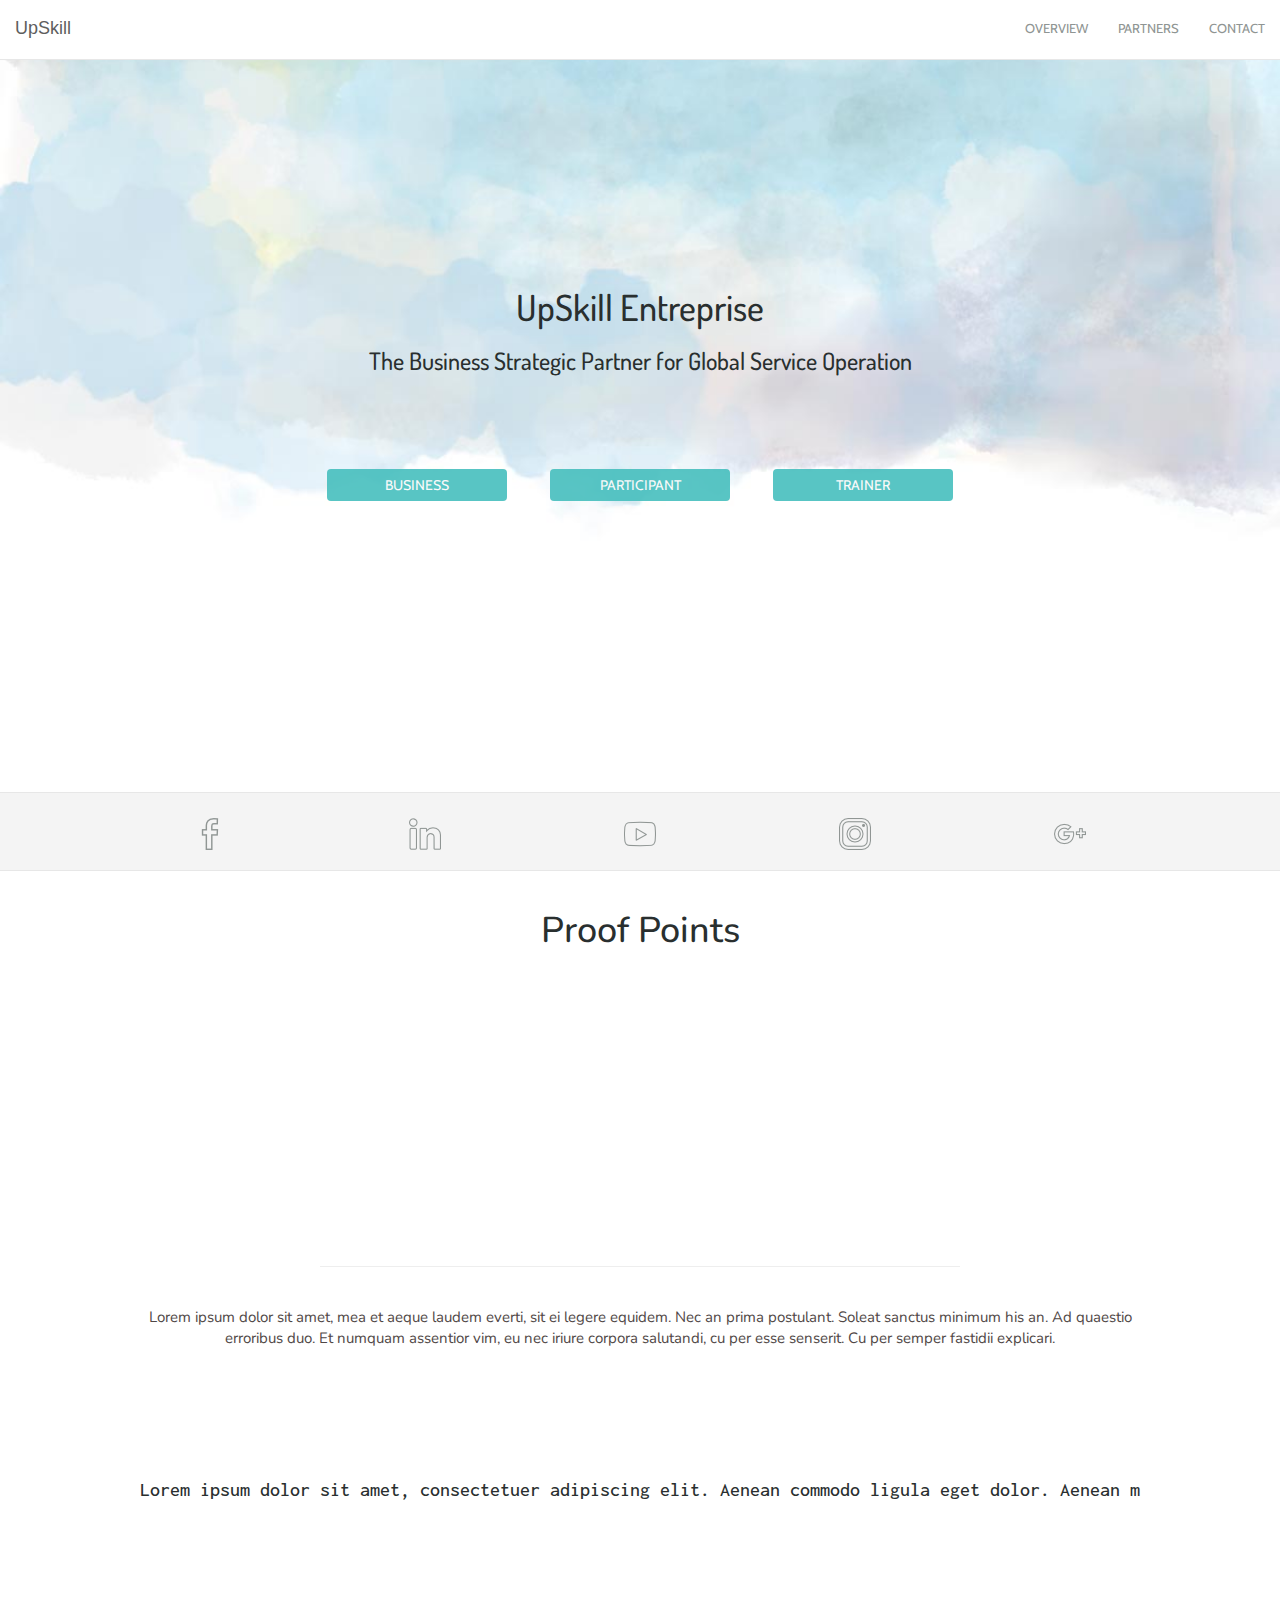
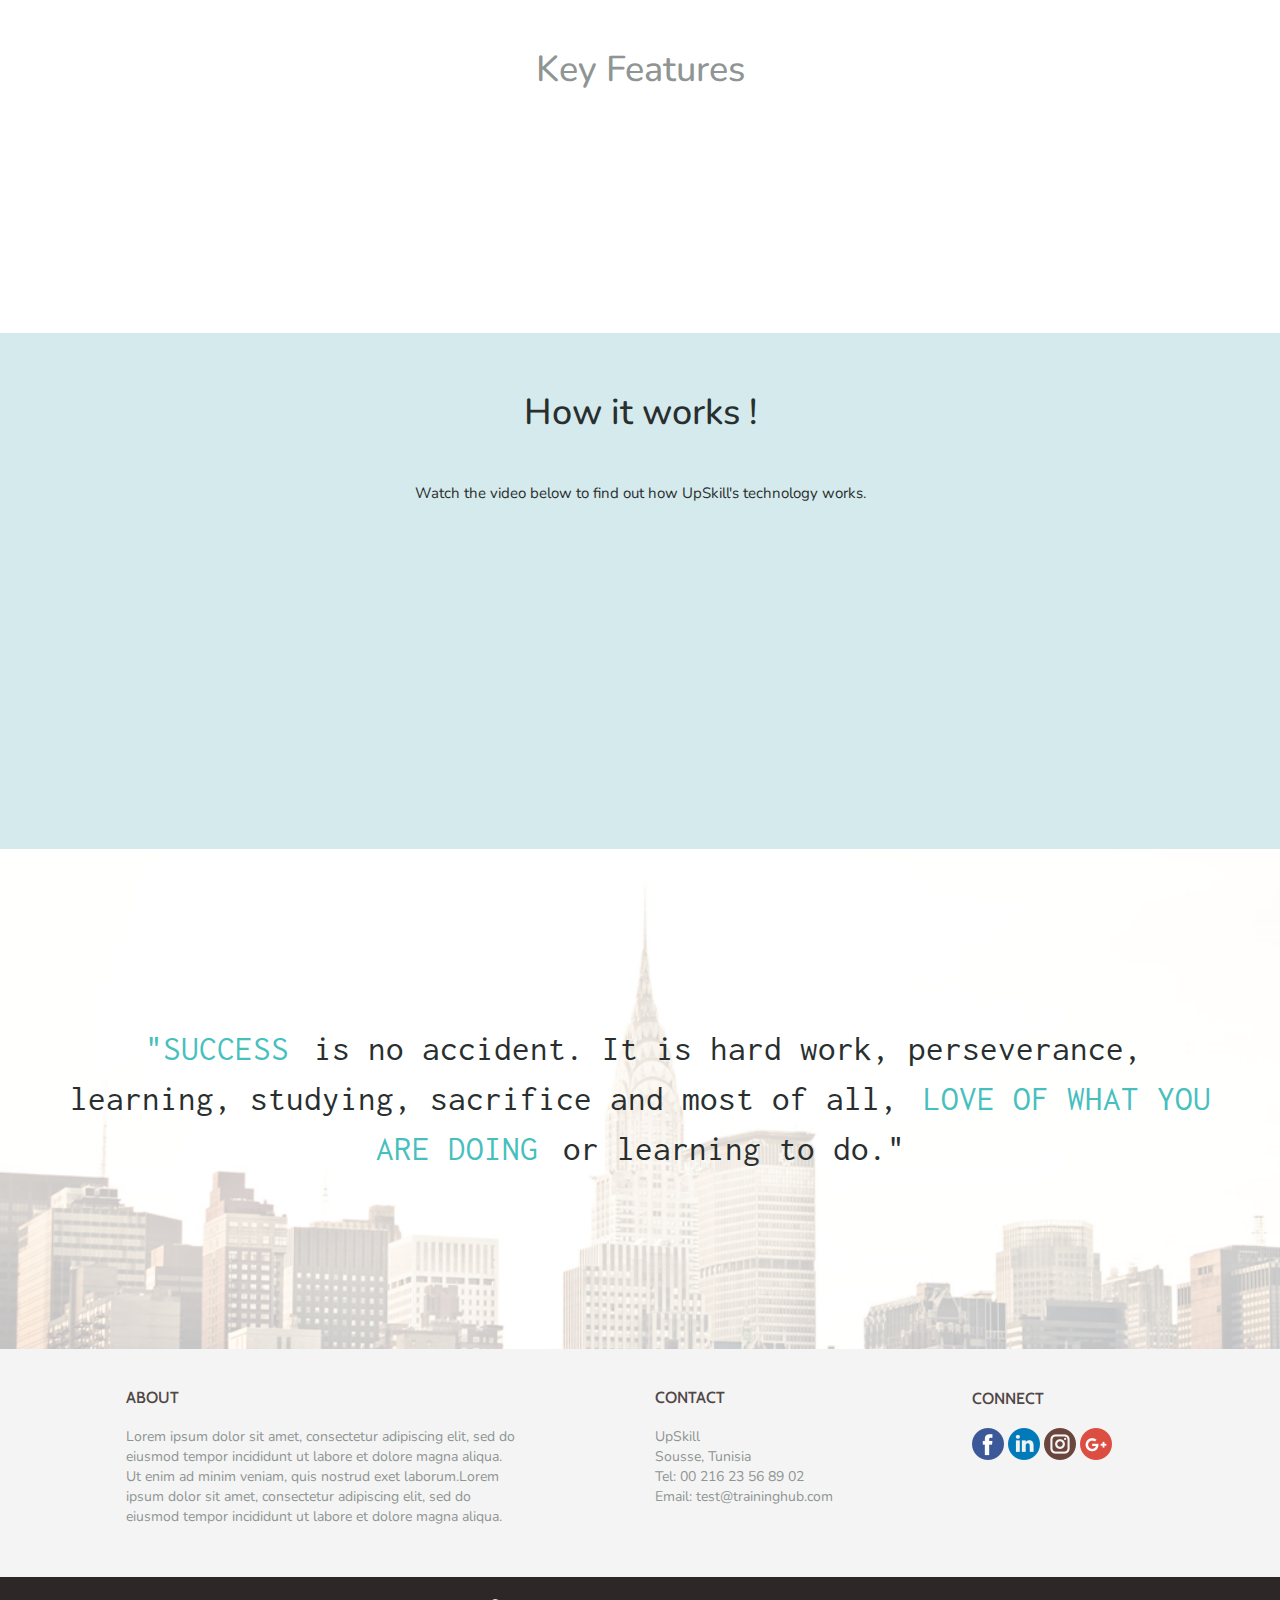
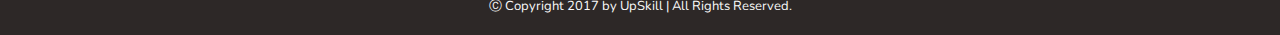
==== index.html @ 7442102f "first commit" ====
<!doctype html>
<html>
<head>
	<title>UpSkill</title>
    <meta charset="utf-8">
    <meta name="viewport" content="width=device-width, initial-scale=1.0">
	<link rel="stylesheet" type="text/css" href="css/style.css">
    <link rel="stylesheet" type="text/css" href="css/bootstrap.min.css">
    <link href="https://fonts.googleapis.com/css?family=Cabin|Inconsolata|Dosis|Nunito" rel="stylesheet">

    <link href='http://fonts.googleapis.com/css?family=Lato:300,400,700' rel='stylesheet' type='text/css'>
	<link rel="stylesheet" href="css/themify-icons.css">
	<link rel="stylesheet" href="css/bootstrap.css">
	<link rel="stylesheet" href="css/animate.css">
	<link rel="stylesheet" href="css/style.css">
	<script src="js/modernizr-2.6.2.min.js"></script>
</head>
<body>
    <div class="navbar navbar-default navbar-fixed-top" id="my-navbar">
        <div class="container-fluid">
            <a href="index.html" class="navbar-brand" id="brand">UpSkill</a>
            <button type="button" class="navbar-toggle" data-toggle="collapse" data-target="#mainNavBar">
                <span class="icon-bar"></span>
                <span class="icon-bar"></span>
                <span class="icon-bar"></span>
            </button>
            <div class="collapse navbar-collapse" id="mainNavBar">
                <ul class="nav navbar-nav navbar-right">
                    <li><a href="overview.html">Overview</a></li>
                    <li><a href="#">Partners</a></li>
                    <li><a href="contact.html">Contact</a></li>
                </ul>
            </div>
        </div>
    </div>

    <section class="intro" id="background-container">
        <div class="inner" >
            <div class="content_background" id="font_back">
                <h1>UpSkill Entreprise</h1>
                <h3>The Business Strategic Partner for Global Service Operation</h3>
                    <div class="content_back">
                        <button class="btn"  onclick="location.href='#'"><span>Business</span></button>
                        <button class="btn"  onclick="location.href='#'"><span>Participant</span></button>
                        <button class="btn"  onclick="location.href='#'"><span>Trainer</span></button>
                    </div>
            </div>
        </div>
    </section>

    <div id="content">
	    <section id="content_1" class="content">
            <a href="#"><img id="icon" src="img/facebook.png"></a>
            <a href="#"><img id="icon" src="img/linkedin.png"></a>
            <a href="#"><img id="icon" src="img/youtube.png"></a>
            <a href="#"><img id="icon" src="img/instagram.png"></a>
            <a href="#"><img id="icon" src="img/google-plus.png"></a>
        </section>
        
        <section id="content_2" class="content" >
            <h1>Proof Points</h1>
            <div class="row" id="fh5co-features">
			    <div class="col-md-4 text-center fh5co-feature feature-box">
				    <img src="img/loading.png" width="50px;">
				    <h4>Get The Talent You Need in 3 Days, Not 30!</h4>
                    <br>
				    <p>Direct Access To Courses From Tunisian's Largest Training Marketplace.</p>
                </div>
			    <div class="col-md-4 text-center fh5co-feature feature-box"> 
				    <img src="img/money-bag.png" width="50px;">
				    <h4>Save 30–60% Compared To Using Traditional Training Agencies</h4>
				    <p>Operational Efficiency Via a Collaboration, Invoicing, And Management Platform.</p>
			    </div>
			    <div class="col-md-4 text-center fh5co-feature feature-box"> 
				    <img src="img/list.png" width="50px;">
				    <h4>End-To-End Value Delivery</h4>
                    <br>
				    <p>Recruiting, Classification Compliance, Deployment, Onboarding, And More.</p>
			    </div>
		    </div>
            <hr id="before_intro">
            <div id="introduction">
                <p> Lorem ipsum dolor sit amet, mea et aeque laudem everti, sit ei legere equidem. Nec an prima postulant. Soleat sanctus minimum his an. Ad quaestio erroribus duo. Et numquam assentior vim, eu nec iriure corpora salutandi, cu per esse senserit. Cu per semper fastidii explicari. </p>
            </div>
        </section>

        <section id="wall_1" class="image">    
            <div id="row_wall_1">
                <h5> Lorem ipsum dolor sit amet, consectetuer adipiscing elit. Aenean commodo ligula eget dolor. Aenean m</h5>
            </div>
        </section>
    
        <section id="content_3" class="content">
            <h1>Key Features</h1>
		    <div class="row" id="fh5co-works">
			    <div class="col-md-3 text-center work-box">
				    <img src="img/video-lecture.png">
				    <h4>Immersive Online Sections</h4>
				    <p>Get live instructor led, immersive online sessions from the convenience of your home or office</p>
                </div>
                <div class="col-md-3 text-center fh5co-section-heading work-box"> 
				    <img src="img/teacher.png">
				    <h4>Industry Experts & Mentors</h4>
				    <p>Faculty with deep industry experience and extensive functional expertise</p>
                </div>
			    <div class="col-md-3 text-center work-box"> 
				    <img src="img/certificate.png">
				    <h4>Top Tier Certifications</h4>
				    <p>Verified certification from globally recognized institutes</p>
			    </div>
                <div class="col-md-3 text-center work-box"> 
				    <img src="img/give-money.png">
				    <h4>Easy Payment plans</h4>
				    <p>Option to pay in installments. Loan facility available for select courses</p>
			    </div>
            </div>
		</section>
    </div>

    <section id="content_4" class="content" >
        <h1>How it works !</h1><br>
        <p>Watch the video below to find out how UpSkill's technology works.</p><br>
        <div id="iframe">
            <iframe width="40%" height="250" src="https://www.youtube.com/embed/sByzHoiYFX0" frameborder="0" allowfullscreen></iframe>
        </div>
    </section>

    <section id="content_5" class="quote">
        <p><mark class="color">"Success</mark> is no accident. It is hard work, perseverance, learning, studying, sacrifice and most of all, <mark class="color">love of what you are doing</mark> or learning to do."</p>
    </section>

    <footer id="content_7" class="content">
        <div class="cont_footer">
            <div class="row">
                <div class="col-sm-1"></div>
                <div class="col-sm-4" id="col_about">
                    <h4>About</h4>
                    <p>Lorem ipsum dolor sit amet, consectetur adipiscing elit, sed do eiusmod tempor incididunt ut labore et dolore magna aliqua. Ut enim ad minim veniam, quis nostrud exet laborum.Lorem ipsum dolor sit amet, consectetur adipiscing elit, sed do eiusmod tempor incididunt ut labore et dolore magna aliqua. </p>
                </div>
                <div class="col-sm-1"></div>
                <div class="col-sm-3" id="col_contact">
                    <h4>Contact</h4>
                    <p>UpSkill</p>
                    <p>Sousse, Tunisia</p>
                    <p>Tel: 00 216 23 56 89 02</p>
                    <p>Email: test@traininghub.com</p>
                </div>
                <div class="col-sm-1"></div>
                <div class="col-sm-3" id="col_follow">
                    <h4>Connect</h4>
                        <a href="#"><img src="img/facebook-cont.png"></a>
                        <a href="#"><img src="img/linkedin-cont.png"></a>
                        <a href="#"><img src="img/instagram-cont.png"></a> 
                        <a href="#"><img src="img/google-plus-cont.png"></a>   
                </div>
            </div>
        </div>
    </footer>

    <section id="content_8" class="content">
        <p>&#9400; Copyright 2017 by UpSkill | All Rights Reserved.</p>
    </section>

<script type="text/javascript" src="js/script.js"></script>
<script type="text/javascript" src="js/jquery-3.2.1.min.js"></script>
<script type="text/javascript" src="js/bootstrap.min.js"></script>

<script src="js/jquery-1.10.2.min.js"></script>
<script src="js/owl.carousel.min.js"></script>
<script src="js/jquery.magnific-popup.min.js"></script>
<script src="js/superfish.js"></script>
<script src="js/easyResponsiveTabs.js"></script>
<script src="js/jquery.waypoints.min.js"></script>
<script src="js/main.js"></script>

</body>
</html>
---- css/style.css ----
html, body {
	height: 100%;
	width: 100%;
}
*{
	padding: 0px;
	margin: 0px;
}
section {
	position: relative;
	width: 100%;
}
#brand {
	line-height: 27px;
}
#my-navbar {
	background-color: #FFFFFF;
	border-radius: 0;
}
#my-navbar .navbar-toggle {
	border: solid 1px #E7E7E7;
}
#mainNavBar ul li a {
	font-family: 'Cabin', sans-serif;
	text-transform: uppercase;
	font-size: 13px;
	line-height: 27px;
	color: #8F9593;
}
#mainNavBar ul li:hover {
	background: #FFFFFF;
}
#mainNavBar ul li:hover a {
	color: #7BDFF2;
}
#content {
	width: 100%;
	background-color:#fff;
	position: relative;
	z-index: 1;
}
#wall_1 {
    background: url(../img/blue.jpg);
    background-attachment: fixed;
    width: 100%;
}
#wall_2 {
    background: url(../img/skulls.png) repeat;
    background-attachment: fixed;
}
#content_1 {
	position: relative;
	text-align: center;
	background-color: #F4F4F4;
	border-top: solid 1px #E7E7E7;
	border-bottom: solid 1px #E7E7E7;
	padding-bottom: 10px;
}
#icon {
	padding-top: 25px;
	padding-bottom: 10px;
	padding-left: 7%;
	padding-right: 7%;
}
#content_4 {
	position: relative;
	background-color: #D5EAEC;
	padding: 20px;
	width: 100%;
	margin: auto;
	top: 0;
	padding-bottom: 40px;
}
#content_4 h1 {
	text-align: center;
	color: #292F2F;
	font-family: 'Nunito', sans-serif;
	padding-top: 20px;
	padding-bottom: 20px;
}
#content_4 p {
	width: 100%;
	max-width: none;
	text-align: center;
	font-size: 15px;
	padding-left: 15%;
	padding-right: 15%;
	color: #292F2F;
	font-family: 'Nunito', sans-serif;
}
#iframe {
	position: relative;
	text-align: center;
	padding-bottom: 20px;
}
#content_5 {
	position: relative;
	background: url(../img/bg2.png) no-repeat 50% 50%;
	padding: 20px;
	padding-left: 5%;
	padding-right: 5%;
	height: 500px;
	width: 100%;
	margin: auto;
	display: table;
	top: 0;
	background-size: cover;
}
#content_5 p {
	display: table-cell;
	vertical-align: middle;
	width: 100%;
	max-width: none;
	text-align: center;
	font-size: 35px;
	color: #292F2F;
	font-family: 'Inconsolata', monospace;
}
#content_2 {
	position: relative;
}
#content_3 {
	position: relative;
	width: 100%;
	padding: 20px;
}
#content_2_1 {
	text-align: center;
	width: 100%;
	padding: 20px;
	padding-left: 40px;
}
#content_2 p {
	font-family: 'Nunito', sans-serif;
	color: #504746;
	font-size: 15px;
}
#content_2 h4 {
	padding-top: 10px;
	font-size: 22px;
	font-family: 'Nunito', sans-serif;
	color: #292F2F;
}
#content_2 h1 {
	padding-top: 20px;
	padding-bottom: 20px;
	text-align: center;
	font-family: 'Nunito', sans-serif;
	color: #292F2F;
}
#introduction {
	width: 100%;
	padding-left: 20px;
	padding-right: 20px;
	text-align: center;
	color: #8F9593;
}
#introduction p {
	width: 100%;
	text-align: center;
	padding-right: 10%;
	padding-left: 10%;
	padding-top: 20px;
	padding-bottom: 30px;
	font-family: 'Nunito', sans-serif;
	color: #504746;
	font-size: 15px;
}
#before_intro {
	position:relative;
   	width:50%;
   	left: 25%;
}
#content_3 h1 {
	text-align: center;
	font-family: 'Nunito', sans-serif;
	color: #8F9593;
	padding-top: 20px;
	padding-bottom: 20px;
}
#content_3 h4 {
	text-align: center;
	font-family: 'Nunito', sans-serif;
	color: #8F9593;
	padding-top: 20px;
}

#content_3 p {
	color: #8F9593;
	text-align: center;
}
#content_7 {
	position: relative;
	background-color: #F4F4F4;
	padding: 20px;
	padding-bottom: 50px;
}
#content_7 h4 {
    color: #504746;
    font-family: 'Cabin', sans-serif;
    padding-top: 10px;
    padding-bottom: 10px;
    text-transform: uppercase;
    font-size: 16px;
}
#content_7 p {
    color: #8F9593;
    font-family: 'Nunito', sans-serif;
	margin: 0;
	padding: 0;
}
#content_8 {
	position: relative;
	background-color: #2D2827;
	padding-top: 20px;
	padding-bottom: 10px;
	text-align: center;
}
#content_8 p {
    color: #FAFAFA;
    font-family: 'Nunito', sans-serif;
    font-size: 13px;
}
#row_wall_1 {
    position: relative;
    top: 50%;
    left: 50%;
    transform: translateX(-50%) translateY(-50%);
    text-align: center;
}
#row_wall_1 h5{
	font-size: 20px;
	color: #292F2F;
	font-family: 'Inconsolata', monospace;
}
/*
#row_wall_2 {
    position: relative;
    top: 50%;
    left: 50%;
    transform: translateX(-50%) translateY(-50%);
    text-align: center;	
    padding: 20px;
}
#row_wall_2 h5 {
	font-size: 20px;
	color: #292F2F;
	font-family: 'Inconsolata', monospace;
}
*/
.navbar-default {
	height: 60px;
}
.image {
    height: 200px;
    width: 100%;
    z-index: 1;
}
.content {
    width:100%;
    background: white;
    z-index: 2;
}
.intro {
	height: 88%;
	width: 100%;
	margin: auto;
	background: url(../img/bg3.jpg) no-repeat 50% 50%;
	display: table;
	top: 0;
	background-size: cover;
}
.intro .inner {
	display: table-cell;
	vertical-align: middle;
	width: 100%;
	max-width: none;
}
.content_background {
	max-width: 700px;
	margin: 0 auto;
	text-align: center;
}
#font_back {
	font-family: 'Dosis', sans-serif;
	color: #292F2F;
	padding-left: 5px;
	padding-right: 5px;
}
.content_back {
	max-width: 690px;
	margin: 0 auto;
	text-align: center;
	padding: 6px 3px 3px 3px;
	margin-top: 10%;
}
.content_back p {
	padding: 20px;
	text-align: center;
	color: white;
	font-family: 'Nunito', sans-serif;
}
.btn {
	display: inline-block;
  	border-radius: 4px;
  	background-color: #47BFBE;
  	border: none;
  	color: #FAFAFA;
	opacity: 0.9;
  	text-align: center;
  	font-size: 14px;
  	width: 180px;
  	transition: all 0.5s;
  	cursor: pointer;
  	margin: 20px;
  	text-transform: uppercase;
  	font-family: 'Cabin', sans-serif;
}
.btn span {
  	cursor: pointer;
  	display: inline-block;
  	position: relative;
  	transition: 0.5s;
}
.btn span:after {
  	content: '\00bb';
  	position: absolute;
  	opacity: 0;
  	top: 0;
  	right: -20px;
  	transition: 0.5s;
  	color: #FAFAFA;
}
.btn:hover span {
  	padding-right: 25px;
  	color: #FAFAFA;
}
.btn:hover span:after {
  	opacity: 1;
  	right: 0;
}
mark.color {
    color:#47BFBE;
    background: none;
    text-transform: uppercase;
}

/*slider*/
#content_6 {
	width: 100%;
}
.slider{
	overflow: hidden;
	height: 250px;
}
.slider figure div{
	width: 20%;
	float: left;
}
.slider figure img{
	width: 100%;
	height: 100%;
	float: left;
}
.slider figure{
	position: relative;
	width: 500%;
	margin: 0;
	left: 0;
	animation: 30s slidy infinite;
}
@keyframes slidy{
	0%{
		left: 0%
	}
	10%{
		left: 0%;
	}
	12%{
		left: -100%;
	}
	22%{
		left: -100%;
	}
	24%{
		left: -200%;
	}
	34%{
		left: -200%;
	}
	36%{
		left: -300%;
	}
	46%{
		left: -300%;
	}
	48%{
		left: -400%;
	}
	58%{
		left: -400%;
	}
	60%{
		left: -300%;
	}
	70%{
		left: -300%;
	}
	72%{
		left: -200%;
	}
	82%{
		left: -200%;
	}
	84%{
		left: -100%;
	}
	94%{
		left: -100%;
	}
	96%{
		left: 0%;
	}
	100%{
		left: 0%;
	}
}
/*end slider*/

/**********Overview*********/

#mainNavBar a span {
    color: #7BDFF2;
}
.content_overview {
    width:100%;
    height: 100%;
    background: white;
}
#content_overview_1 {
    width:100%;
    height: 100%;
    background: white;
}
#content_overview_1 h1 {
	text-align: center;
	padding-top: 120px;
	padding-bottom: 90px;
	color: #47BFBE;
	font-family: 'Nunito', sans-serif;
}
#content_overview_2 {
    width:100%;
	height: 100%;
}
#content_overview_2 p {
	width: 100%;
	text-align: center;
	padding-right: 10%;
	padding-left: 10%;
	padding-top: 40px;
	padding-bottom: 30px;
	font-family: 'Nunito', sans-serif;
	color: #292F2F;
	font-size: 15px;
}
#content_overview_2 h4 {
	color: #292F2F;
	font-family: 'Nunito', sans-serif;
	padding-top: 50px;
	text-align: center;
}
#content_ov_2_1 {
	text-align: center;
	width: 100%;
	padding: 20px;
	padding-left: 50px;
	padding-bottom: 50px;
}
#cont_ov p {
	width: 100%;
	text-align: center;
	padding-right: 10%;
	padding-left: 10%;
	padding-top: 10px;
	padding-bottom: 20px;
	font-family: 'Nunito', sans-serif;
	color: #3D3D3D;
	font-size: 15px;
}
#cont_ov {
	border: 1px solid #8F9593;
	margin-left: 20px;
	margin-right: 20px;
	margin-top: 20px;
	margin-bottom: 33px;
	border-radius: 5px;
}
#icon_ov_2 {
	background: #FFFFFF;
	z-index: 1000;
	position: absolute;
	top: -30px;
	padding-left: 10px;
	padding-right: 10px;
	left: 40%;
}
#start {
	width: 100%;
	height: 250px;
	background-color: #D5EAEC;
}
#start h1 {
	text-transform: uppercase;
	font-family: 'Inconsolata', monospace;
	text-align: center;
	padding-top: 50px;
	padding-bottom: 20px;
	color: #8F9593;
}
#btn_start {
	text-align: center;
	border: 2px solid #47BFBE;
	border-radius: 4px;
	width: 220px;
	height: 45px;
	background: none;
	color: #47BFBE;
	font-weight: bold;
	font-family: 'Inconsolata', monospace;
	font-size: 20px;
}
#btn_start:hover {
	text-align: center;
	border: 2px solid #c0392b;
	border-radius: 4px;
	width: 220px;
	height: 45px;
	background: none;
	color: #c0392b;
	font-weight: bold;
	font-family: 'Inconsolata', monospace;
	font-size: 20px;
}
.wrapper {
	text-align: center;
}
#yellow {
	width: 100%;
	height: 300px;
}
#over_cont {
	position: relative;
	background: url(../img/bg3.jpg) no-repeat 50% 50%;
	padding: 20px;
	padding-left: 5%;
	padding-right: 5%;
	height: 300px;
	width: 100%;
	margin: auto;
	display: table;
	top: 0;
	background-size: cover;
}
#over_cont p {
	display: table-cell;
	vertical-align: middle;
	width: 100%;
	max-width: none;
	text-align: center;
	font-size: 20px;
	color: #8F9593;
	font-family: 'Inconsolata', monospace;
}
#blank {
	width: 100%;
	height: 100%;
	padding: 20px;
	text-align: center;
}
/*********End Overview*********/

/*********Contact*********/

.content_contact {
	position: relative;
    width:100%;
    height: 100%;
}
#content_contact_1 {
	position: relative;
    width: 100%;
	height: 100%;
	background: #E6F3F4;
	padding-left: 5%;
}
#content_contact_1 h1 {
    font-family: 'Nunito', sans-serif;
	text-align: center;
	padding-top: 80px;
	text-transform: uppercase;
	color: #292F2F;
	padding-bottom: 10px;
}
#content_contact_1 h3 {
	text-align: center;
	font-family: 'Nunito', sans-serif;
	color: #292F2F;
}
#content_contact_1 p {
	text-align: center;
	font-family: 'Nunito', sans-serif;
	color: #292F2F;
	font-size: 15px;
	padding-right: 2%;
}
#cont_contact_us {
	position: relative;
	width: 100%;
	height: 100%;
	padding-top: 40px;
	padding-bottom: 30px;
	padding-left: 5%;
	padding-right: 5%;
}
#col_fields {
	position: relative;
	text-align: center;
	padding-bottom: 10%;
}
#col_info {
	position: relative;
	text-align: center;	
	padding-top: 2%;
}
#col_info hr {
	position:relative;
   	width:50%;
   	left: 25%;
	border-top: 1px solid white;	   
}
#col_info p {
	color: #292F2F;
	font-family: 'Nunito', sans-serif;
	padding-bottom: 5px;
	padding-top: 5px;
}
#icon_cont {
	padding-top: 20px;
	padding-bottom: 20px;
	padding-left: 1%;
	padding-right: 1%;
}
#icon_info {
	padding-right: 10%;	
}
input[type=text] {
    width: 90%;
    padding: 9px 20px;
    margin: 8px 0;
    display: inline-block;
    border: none;
    border-radius: 4px;
    box-sizing: border-box;
}
textarea[id=message] {
    width: 90%;
    padding: 10px 20px;
    margin: 8px 0;
    display: inline-block;
    border: none;
    border-radius: 4px;
    box-sizing: border-box;
	resize: none;
}
textarea::-webkit-input-placeholder {  color: #504746;}
input::-webkit-input-placeholder {  color: #504746;}

/*********End Contact*********/

@media only screen and (max-device-width:999px){
}

#fh5co-features {
	width: 100%;
	height: 100%;
	text-align: center;
	padding-top: 30px;
	padding-left: 12%;
	padding-right: 10%;
	padding-bottom: 30px;
}

/* Features*/
.js .to-animate,
.js .feature-box,
.js .work-box,
.js .animate-box {
  opacity: 0;
}
---- css/themify-icons.css ----
@font-face {
	font-family: 'themify';
	src:url('../fonts/themify/themify.eot?-fvbane');
	src:url('../fonts/themify/themify.eot?#iefix-fvbane') format('embedded-opentype'),
		url('../fonts/themify/themify.woff?-fvbane') format('woff'),
		url('../fonts/themify/themify.ttf?-fvbane') format('truetype'),
		url('../fonts/themify/themify.svg?-fvbane#themify') format('svg');
	font-weight: normal;
	font-style: normal;
}

[class^="ti-"], [class*=" ti-"] {
	font-family: 'themify';
	speak: none;
	font-style: normal;
	font-weight: normal;
	font-variant: normal;
	text-transform: none;
	line-height: 1;

	/* Better Font Rendering =========== */
	-webkit-font-smoothing: antialiased;
	-moz-osx-font-smoothing: grayscale;
}

.ti-wand:before {
	content: "\e600";
}
.ti-volume:before {
	content: "\e601";
}
.ti-user:before {
	content: "\e602";
}
.ti-unlock:before {
	content: "\e603";
}
.ti-unlink:before {
	content: "\e604";
}
.ti-trash:before {
	content: "\e605";
}
.ti-thought:before {
	content: "\e606";
}
.ti-target:before {
	content: "\e607";
}
.ti-tag:before {
	content: "\e608";
}
.ti-tablet:before {
	content: "\e609";
}
.ti-star:before {
	content: "\e60a";
}
.ti-spray:before {
	content: "\e60b";
}
.ti-signal:before {
	content: "\e60c";
}
.ti-shopping-cart:before {
	content: "\e60d";
}
.ti-shopping-cart-full:before {
	content: "\e60e";
}
.ti-settings:before {
	content: "\e60f";
}
.ti-search:before {
	content: "\e610";
}
.ti-zoom-in:before {
	content: "\e611";
}
.ti-zoom-out:before {
	content: "\e612";
}
.ti-cut:before {
	content: "\e613";
}
.ti-ruler:before {
	content: "\e614";
}
.ti-ruler-pencil:before {
	content: "\e615";
}
.ti-ruler-alt:before {
	content: "\e616";
}
.ti-bookmark:before {
	content: "\e617";
}
.ti-bookmark-alt:before {
	content: "\e618";
}
.ti-reload:before {
	content: "\e619";
}
.ti-plus:before {
	content: "\e61a";
}
.ti-pin:before {
	content: "\e61b";
}
.ti-pencil:before {
	content: "\e61c";
}
.ti-pencil-alt:before {
	content: "\e61d";
}
.ti-paint-roller:before {
	content: "\e61e";
}
.ti-paint-bucket:before {
	content: "\e61f";
}
.ti-na:before {
	content: "\e620";
}
.ti-mobile:before {
	content: "\e621";
}
.ti-minus:before {
	content: "\e622";
}
.ti-medall:before {
	content: "\e623";
}
.ti-medall-alt:before {
	content: "\e624";
}
.ti-marker:before {
	content: "\e625";
}
.ti-marker-alt:before {
	content: "\e626";
}
.ti-arrow-up:before {
	content: "\e627";
}
.ti-arrow-right:before {
	content: "\e628";
}
.ti-arrow-left:before {
	content: "\e629";
}
.ti-arrow-down:before {
	content: "\e62a";
}
.ti-lock:before {
	content: "\e62b";
}
.ti-location-arrow:before {
	content: "\e62c";
}
.ti-link:before {
	content: "\e62d";
}
.ti-layout:before {
	content: "\e62e";
}
.ti-layers:before {
	content: "\e62f";
}
.ti-layers-alt:before {
	content: "\e630";
}
.ti-key:before {
	content: "\e631";
}
.ti-import:before {
	content: "\e632";
}
.ti-image:before {
	content: "\e633";
}
.ti-heart:before {
	content: "\e634";
}
.ti-heart-broken:before {
	content: "\e635";
}
.ti-hand-stop:before {
	content: "\e636";
}
.ti-hand-open:before {
	content: "\e637";
}
.ti-hand-drag:before {
	content: "\e638";
}
.ti-folder:before {
	content: "\e639";
}
.ti-flag:before {
	content: "\e63a";
}
.ti-flag-alt:before {
	content: "\e63b";
}
.ti-flag-alt-2:before {
	content: "\e63c";
}
.ti-eye:before {
	content: "\e63d";
}
.ti-export:before {
	content: "\e63e";
}
.ti-exchange-vertical:before {
	content: "\e63f";
}
.ti-desktop:before {
	content: "\e640";
}
.ti-cup:before {
	content: "\e641";
}
.ti-crown:before {
	content: "\e642";
}
.ti-comments:before {
	content: "\e643";
}
.ti-comment:before {
	content: "\e644";
}
.ti-comment-alt:before {
	content: "\e645";
}
.ti-close:before {
	content: "\e646";
}
.ti-clip:before {
	content: "\e647";
}
.ti-angle-up:before {
	content: "\e648";
}
.ti-angle-right:before {
	content: "\e649";
}
.ti-angle-left:before {
	content: "\e64a";
}
.ti-angle-down:before {
	content: "\e64b";
}
.ti-check:before {
	content: "\e64c";
}
.ti-check-box:before {
	content: "\e64d";
}
.ti-camera:before {
	content: "\e64e";
}
.ti-announcement:before {
	content: "\e64f";
}
.ti-brush:before {
	content: "\e650";
}
.ti-briefcase:before {
	content: "\e651";
}
.ti-bolt:before {
	content: "\e652";
}
.ti-bolt-alt:before {
	content: "\e653";
}
.ti-blackboard:before {
	content: "\e654";
}
.ti-bag:before {
	content: "\e655";
}
.ti-move:before {
	content: "\e656";
}
.ti-arrows-vertical:before {
	content: "\e657";
}
.ti-arrows-horizontal:before {
	content: "\e658";
}
.ti-fullscreen:before {
	content: "\e659";
}
.ti-arrow-top-right:before {
	content: "\e65a";
}
.ti-arrow-top-left:before {
	content: "\e65b";
}
.ti-arrow-circle-up:before {
	content: "\e65c";
}
.ti-arrow-circle-right:before {
	content: "\e65d";
}
.ti-arrow-circle-left:before {
	content: "\e65e";
}
.ti-arrow-circle-down:before {
	content: "\e65f";
}
.ti-angle-double-up:before {
	content: "\e660";
}
.ti-angle-double-right:before {
	content: "\e661";
}
.ti-angle-double-left:before {
	content: "\e662";
}
.ti-angle-double-down:before {
	content: "\e663";
}
.ti-zip:before {
	content: "\e664";
}
.ti-world:before {
	content: "\e665";
}
.ti-wheelchair:before {
	content: "\e666";
}
.ti-view-list:before {
	content: "\e667";
}
.ti-view-list-alt:before {
	content: "\e668";
}
.ti-view-grid:before {
	content: "\e669";
}
.ti-uppercase:before {
	content: "\e66a";
}
.ti-upload:before {
	content: "\e66b";
}
.ti-underline:before {
	content: "\e66c";
}
.ti-truck:before {
	content: "\e66d";
}
.ti-timer:before {
	content: "\e66e";
}
.ti-ticket:before {
	content: "\e66f";
}
.ti-thumb-up:before {
	content: "\e670";
}
.ti-thumb-down:before {
	content: "\e671";
}
.ti-text:before {
	content: "\e672";
}
.ti-stats-up:before {
	content: "\e673";
}
.ti-stats-down:before {
	content: "\e674";
}
.ti-split-v:before {
	content: "\e675";
}
.ti-split-h:before {
	content: "\e676";
}
.ti-smallcap:before {
	content: "\e677";
}
.ti-shine:before {
	content: "\e678";
}
.ti-shift-right:before {
	content: "\e679";
}
.ti-shift-left:before {
	content: "\e67a";
}
.ti-shield:before {
	content: "\e67b";
}
.ti-notepad:before {
	content: "\e67c";
}
.ti-server:before {
	content: "\e67d";
}
.ti-quote-right:before {
	content: "\e67e";
}
.ti-quote-left:before {
	content: "\e67f";
}
.ti-pulse:before {
	content: "\e680";
}
.ti-printer:before {
	content: "\e681";
}
.ti-power-off:before {
	content: "\e682";
}
.ti-plug:before {
	content: "\e683";
}
.ti-pie-chart:before {
	content: "\e684";
}
.ti-paragraph:before {
	content: "\e685";
}
.ti-panel:before {
	content: "\e686";
}
.ti-package:before {
	content: "\e687";
}
.ti-music:before {
	content: "\e688";
}
.ti-music-alt:before {
	content: "\e689";
}
.ti-mouse:before {
	content: "\e68a";
}
.ti-mouse-alt:before {
	content: "\e68b";
}
.ti-money:before {
	content: "\e68c";
}
.ti-microphone:before {
	content: "\e68d";
}
.ti-menu:before {
	content: "\e68e";
}
.ti-menu-alt:before {
	content: "\e68f";
}
.ti-map:before {
	content: "\e690";
}
.ti-map-alt:before {
	content: "\e691";
}
.ti-loop:before {
	content: "\e692";
}
.ti-location-pin:before {
	content: "\e693";
}
.ti-list:before {
	content: "\e694";
}
.ti-light-bulb:before {
	content: "\e695";
}
.ti-Italic:before {
	content: "\e696";
}
.ti-info:before {
	content: "\e697";
}
.ti-infinite:before {
	content: "\e698";
}
.ti-id-badge:before {
	content: "\e699";
}
.ti-hummer:before {
	content: "\e69a";
}
.ti-home:before {
	content: "\e69b";
}
.ti-help:before {
	content: "\e69c";
}
.ti-headphone:before {
	content: "\e69d";
}
.ti-harddrives:before {
	content: "\e69e";
}
.ti-harddrive:before {
	content: "\e69f";
}
.ti-gift:before {
	content: "\e6a0";
}
.ti-game:before {
	content: "\e6a1";
}
.ti-filter:before {
	content: "\e6a2";
}
.ti-files:before {
	content: "\e6a3";
}
.ti-file:before {
	content: "\e6a4";
}
.ti-eraser:before {
	content: "\e6a5";
}
.ti-envelope:before {
	content: "\e6a6";
}
.ti-download:before {
	content: "\e6a7";
}
.ti-direction:before {
	content: "\e6a8";
}
.ti-direction-alt:before {
	content: "\e6a9";
}
.ti-dashboard:before {
	content: "\e6aa";
}
.ti-control-stop:before {
	content: "\e6ab";
}
.ti-control-shuffle:before {
	content: "\e6ac";
}
.ti-control-play:before {
	content: "\e6ad";
}
.ti-control-pause:before {
	content: "\e6ae";
}
.ti-control-forward:before {
	content: "\e6af";
}
.ti-control-backward:before {
	content: "\e6b0";
}
.ti-cloud:before {
	content: "\e6b1";
}
.ti-cloud-up:before {
	content: "\e6b2";
}
.ti-cloud-down:before {
	content: "\e6b3";
}
.ti-clipboard:before {
	content: "\e6b4";
}
.ti-car:before {
	content: "\e6b5";
}
.ti-calendar:before {
	content: "\e6b6";
}
.ti-book:before {
	content: "\e6b7";
}
.ti-bell:before {
	content: "\e6b8";
}
.ti-basketball:before {
	content: "\e6b9";
}
.ti-bar-chart:before {
	content: "\e6ba";
}
.ti-bar-chart-alt:before {
	content: "\e6bb";
}
.ti-back-right:before {
	content: "\e6bc";
}
.ti-back-left:before {
	content: "\e6bd";
}
.ti-arrows-corner:before {
	content: "\e6be";
}
.ti-archive:before {
	content: "\e6bf";
}
.ti-anchor:before {
	content: "\e6c0";
}
.ti-align-right:before {
	content: "\e6c1";
}
.ti-align-left:before {
	content: "\e6c2";
}
.ti-align-justify:before {
	content: "\e6c3";
}
.ti-align-center:before {
	content: "\e6c4";
}
.ti-alert:before {
	content: "\e6c5";
}
.ti-alarm-clock:before {
	content: "\e6c6";
}
.ti-agenda:before {
	content: "\e6c7";
}
.ti-write:before {
	content: "\e6c8";
}
.ti-window:before {
	content: "\e6c9";
}
.ti-widgetized:before {
	content: "\e6ca";
}
.ti-widget:before {
	content: "\e6cb";
}
.ti-widget-alt:before {
	content: "\e6cc";
}
.ti-wallet:before {
	content: "\e6cd";
}
.ti-video-clapper:before {
	content: "\e6ce";
}
.ti-video-camera:before {
	content: "\e6cf";
}
.ti-vector:before {
	content: "\e6d0";
}
.ti-themify-logo:before {
	content: "\e6d1";
}
.ti-themify-favicon:before {
	content: "\e6d2";
}
.ti-themify-favicon-alt:before {
	content: "\e6d3";
}
.ti-support:before {
	content: "\e6d4";
}
.ti-stamp:before {
	content: "\e6d5";
}
.ti-split-v-alt:before {
	content: "\e6d6";
}
.ti-slice:before {
	content: "\e6d7";
}
.ti-shortcode:before {
	content: "\e6d8";
}
.ti-shift-right-alt:before {
	content: "\e6d9";
}
.ti-shift-left-alt:before {
	content: "\e6da";
}
.ti-ruler-alt-2:before {
	content: "\e6db";
}
.ti-receipt:before {
	content: "\e6dc";
}
.ti-pin2:before {
	content: "\e6dd";
}
.ti-pin-alt:before {
	content: "\e6de";
}
.ti-pencil-alt2:before {
	content: "\e6df";
}
.ti-palette:before {
	content: "\e6e0";
}
.ti-more:before {
	content: "\e6e1";
}
.ti-more-alt:before {
	content: "\e6e2";
}
.ti-microphone-alt:before {
	content: "\e6e3";
}
.ti-magnet:before {
	content: "\e6e4";
}
.ti-line-double:before {
	content: "\e6e5";
}
.ti-line-dotted:before {
	content: "\e6e6";
}
.ti-line-dashed:before {
	content: "\e6e7";
}
.ti-layout-width-full:before {
	content: "\e6e8";
}
.ti-layout-width-default:before {
	content: "\e6e9";
}
.ti-layout-width-default-alt:before {
	content: "\e6ea";
}
.ti-layout-tab:before {
	content: "\e6eb";
}
.ti-layout-tab-window:before {
	content: "\e6ec";
}
.ti-layout-tab-v:before {
	content: "\e6ed";
}
.ti-layout-tab-min:before {
	content: "\e6ee";
}
.ti-layout-slider:before {
	content: "\e6ef";
}
.ti-layout-slider-alt:before {
	content: "\e6f0";
}
.ti-layout-sidebar-right:before {
	content: "\e6f1";
}
.ti-layout-sidebar-none:before {
	content: "\e6f2";
}
.ti-layout-sidebar-left:before {
	content: "\e6f3";
}
.ti-layout-placeholder:before {
	content: "\e6f4";
}
.ti-layout-menu:before {
	content: "\e6f5";
}
.ti-layout-menu-v:before {
	content: "\e6f6";
}
.ti-layout-menu-separated:before {
	content: "\e6f7";
}
.ti-layout-menu-full:before {
	content: "\e6f8";
}
.ti-layout-media-right-alt:before {
	content: "\e6f9";
}
.ti-layout-media-right:before {
	content: "\e6fa";
}
.ti-layout-media-overlay:before {
	content: "\e6fb";
}
.ti-layout-media-overlay-alt:before {
	content: "\e6fc";
}
.ti-layout-media-overlay-alt-2:before {
	content: "\e6fd";
}
.ti-layout-media-left-alt:before {
	content: "\e6fe";
}
.ti-layout-media-left:before {
	content: "\e6ff";
}
.ti-layout-media-center-alt:before {
	content: "\e700";
}
.ti-layout-media-center:before {
	content: "\e701";
}
.ti-layout-list-thumb:before {
	content: "\e702";
}
.ti-layout-list-thumb-alt:before {
	content: "\e703";
}
.ti-layout-list-post:before {
	content: "\e704";
}
.ti-layout-list-large-image:before {
	content: "\e705";
}
.ti-layout-line-solid:before {
	content: "\e706";
}
.ti-layout-grid4:before {
	content: "\e707";
}
.ti-layout-grid3:before {
	content: "\e708";
}
.ti-layout-grid2:before {
	content: "\e709";
}
.ti-layout-grid2-thumb:before {
	content: "\e70a";
}
.ti-layout-cta-right:before {
	content: "\e70b";
}
.ti-layout-cta-left:before {
	content: "\e70c";
}
.ti-layout-cta-center:before {
	content: "\e70d";
}
.ti-layout-cta-btn-right:before {
	content: "\e70e";
}
.ti-layout-cta-btn-left:before {
	content: "\e70f";
}
.ti-layout-column4:before {
	content: "\e710";
}
.ti-layout-column3:before {
	content: "\e711";
}
.ti-layout-column2:before {
	content: "\e712";
}
.ti-layout-accordion-separated:before {
	content: "\e713";
}
.ti-layout-accordion-merged:before {
	content: "\e714";
}
.ti-layout-accordion-list:before {
	content: "\e715";
}
.ti-ink-pen:before {
	content: "\e716";
}
.ti-info-alt:before {
	content: "\e717";
}
.ti-help-alt:before {
	content: "\e718";
}
.ti-headphone-alt:before {
	content: "\e719";
}
.ti-hand-point-up:before {
	content: "\e71a";
}
.ti-hand-point-right:before {
	content: "\e71b";
}
.ti-hand-point-left:before {
	content: "\e71c";
}
.ti-hand-point-down:before {
	content: "\e71d";
}
.ti-gallery:before {
	content: "\e71e";
}
.ti-face-smile:before {
	content: "\e71f";
}
.ti-face-sad:before {
	content: "\e720";
}
.ti-credit-card:before {
	content: "\e721";
}
.ti-control-skip-forward:before {
	content: "\e722";
}
.ti-control-skip-backward:before {
	content: "\e723";
}
.ti-control-record:before {
	content: "\e724";
}
.ti-control-eject:before {
	content: "\e725";
}
.ti-comments-smiley:before {
	content: "\e726";
}
.ti-brush-alt:before {
	content: "\e727";
}
.ti-youtube:before {
	content: "\e728";
}
.ti-vimeo:before {
	content: "\e729";
}
.ti-twitter:before {
	content: "\e72a";
}
.ti-time:before {
	content: "\e72b";
}
.ti-tumblr:before {
	content: "\e72c";
}
.ti-skype:before {
	content: "\e72d";
}
.ti-share:before {
	content: "\e72e";
}
.ti-share-alt:before {
	content: "\e72f";
}
.ti-rocket:before {
	content: "\e730";
}
.ti-pinterest:before {
	content: "\e731";
}
.ti-new-window:before {
	content: "\e732";
}
.ti-microsoft:before {
	content: "\e733";
}
.ti-list-ol:before {
	content: "\e734";
}
.ti-linkedin:before {
	content: "\e735";
}
.ti-layout-sidebar-2:before {
	content: "\e736";
}
.ti-layout-grid4-alt:before {
	content: "\e737";
}
.ti-layout-grid3-alt:before {
	content: "\e738";
}
.ti-layout-grid2-alt:before {
	content: "\e739";
}
.ti-layout-column4-alt:before {
	content: "\e73a";
}
.ti-layout-column3-alt:before {
	content: "\e73b";
}
.ti-layout-column2-alt:before {
	content: "\e73c";
}
.ti-instagram:before {
	content: "\e73d";
}
.ti-google:before {
	content: "\e73e";
}
.ti-github:before {
	content: "\e73f";
}
.ti-flickr:before {
	content: "\e740";
}
.ti-facebook:before {
	content: "\e741";
}
.ti-dropbox:before {
	content: "\e742";
}
.ti-dribbble:before {
	content: "\e743";
}
.ti-apple:before {
	content: "\e744";
}
.ti-android:before {
	content: "\e745";
}
.ti-save:before {
	content: "\e746";
}
.ti-save-alt:before {
	content: "\e747";
}
.ti-yahoo:before {
	content: "\e748";
}
.ti-wordpress:before {
	content: "\e749";
}
.ti-vimeo-alt:before {
	content: "\e74a";
}
.ti-twitter-alt:before {
	content: "\e74b";
}
.ti-tumblr-alt:before {
	content: "\e74c";
}
.ti-trello:before {
	content: "\e74d";
}
.ti-stack-overflow:before {
	content: "\e74e";
}
.ti-soundcloud:before {
	content: "\e74f";
}
.ti-sharethis:before {
	content: "\e750";
}
.ti-sharethis-alt:before {
	content: "\e751";
}
.ti-reddit:before {
	content: "\e752";
}
.ti-pinterest-alt:before {
	content: "\e753";
}
.ti-microsoft-alt:before {
	content: "\e754";
}
.ti-linux:before {
	content: "\e755";
}
.ti-jsfiddle:before {
	content: "\e756";
}
.ti-joomla:before {
	content: "\e757";
}
.ti-html5:before {
	content: "\e758";
}
.ti-flickr-alt:before {
	content: "\e759";
}
.ti-email:before {
	content: "\e75a";
}
.ti-drupal:before {
	content: "\e75b";
}
.ti-dropbox-alt:before {
	content: "\e75c";
}
.ti-css3:before {
	content: "\e75d";
}
.ti-rss:before {
	content: "\e75e";
}
.ti-rss-alt:before {
	content: "\e75f";
}
---- css/style.css ----
html, body {
	height: 100%;
	width: 100%;
}
*{
	padding: 0px;
	margin: 0px;
}
section {
	position: relative;
	width: 100%;
}
#brand {
	line-height: 27px;
}
#my-navbar {
	background-color: #FFFFFF;
	border-radius: 0;
}
#my-navbar .navbar-toggle {
	border: solid 1px #E7E7E7;
}
#mainNavBar ul li a {
	font-family: 'Cabin', sans-serif;
	text-transform: uppercase;
	font-size: 13px;
	line-height: 27px;
	color: #8F9593;
}
#mainNavBar ul li:hover {
	background: #FFFFFF;
}
#mainNavBar ul li:hover a {
	color: #7BDFF2;
}
#content {
	width: 100%;
	background-color:#fff;
	position: relative;
	z-index: 1;
}
#wall_1 {
    background: url(../img/blue.jpg);
    background-attachment: fixed;
    width: 100%;
}
#wall_2 {
    background: url(../img/skulls.png) repeat;
    background-attachment: fixed;
}
#content_1 {
	position: relative;
	text-align: center;
	background-color: #F4F4F4;
	border-top: solid 1px #E7E7E7;
	border-bottom: solid 1px #E7E7E7;
	padding-bottom: 10px;
}
#icon {
	padding-top: 25px;
	padding-bottom: 10px;
	padding-left: 7%;
	padding-right: 7%;
}
#content_4 {
	position: relative;
	background-color: #D5EAEC;
	padding: 20px;
	width: 100%;
	margin: auto;
	top: 0;
	padding-bottom: 40px;
}
#content_4 h1 {
	text-align: center;
	color: #292F2F;
	font-family: 'Nunito', sans-serif;
	padding-top: 20px;
	padding-bottom: 20px;
}
#content_4 p {
	width: 100%;
	max-width: none;
	text-align: center;
	font-size: 15px;
	padding-left: 15%;
	padding-right: 15%;
	color: #292F2F;
	font-family: 'Nunito', sans-serif;
}
#iframe {
	position: relative;
	text-align: center;
	padding-bottom: 20px;
}
#content_5 {
	position: relative;
	background: url(../img/bg2.png) no-repeat 50% 50%;
	padding: 20px;
	padding-left: 5%;
	padding-right: 5%;
	height: 500px;
	width: 100%;
	margin: auto;
	display: table;
	top: 0;
	background-size: cover;
}
#content_5 p {
	display: table-cell;
	vertical-align: middle;
	width: 100%;
	max-width: none;
	text-align: center;
	font-size: 35px;
	color: #292F2F;
	font-family: 'Inconsolata', monospace;
}
#content_2 {
	position: relative;
}
#content_3 {
	position: relative;
	width: 100%;
	padding: 20px;
}
#content_2_1 {
	text-align: center;
	width: 100%;
	padding: 20px;
	padding-left: 40px;
}
#content_2 p {
	font-family: 'Nunito', sans-serif;
	color: #504746;
	font-size: 15px;
}
#content_2 h4 {
	padding-top: 10px;
	font-size: 22px;
	font-family: 'Nunito', sans-serif;
	color: #292F2F;
}
#content_2 h1 {
	padding-top: 20px;
	padding-bottom: 20px;
	text-align: center;
	font-family: 'Nunito', sans-serif;
	color: #292F2F;
}
#introduction {
	width: 100%;
	padding-left: 20px;
	padding-right: 20px;
	text-align: center;
	color: #8F9593;
}
#introduction p {
	width: 100%;
	text-align: center;
	padding-right: 10%;
	padding-left: 10%;
	padding-top: 20px;
	padding-bottom: 30px;
	font-family: 'Nunito', sans-serif;
	color: #504746;
	font-size: 15px;
}
#before_intro {
	position:relative;
   	width:50%;
   	left: 25%;
}
#content_3 h1 {
	text-align: center;
	font-family: 'Nunito', sans-serif;
	color: #8F9593;
	padding-top: 20px;
	padding-bottom: 20px;
}
#content_3 h4 {
	text-align: center;
	font-family: 'Nunito', sans-serif;
	color: #8F9593;
	padding-top: 20px;
}

#content_3 p {
	color: #8F9593;
	text-align: center;
}
#content_7 {
	position: relative;
	background-color: #F4F4F4;
	padding: 20px;
	padding-bottom: 50px;
}
#content_7 h4 {
    color: #504746;
    font-family: 'Cabin', sans-serif;
    padding-top: 10px;
    padding-bottom: 10px;
    text-transform: uppercase;
    font-size: 16px;
}
#content_7 p {
    color: #8F9593;
    font-family: 'Nunito', sans-serif;
	margin: 0;
	padding: 0;
}
#content_8 {
	position: relative;
	background-color: #2D2827;
	padding-top: 20px;
	padding-bottom: 10px;
	text-align: center;
}
#content_8 p {
    color: #FAFAFA;
    font-family: 'Nunito', sans-serif;
    font-size: 13px;
}
#row_wall_1 {
    position: relative;
    top: 50%;
    left: 50%;
    transform: translateX(-50%) translateY(-50%);
    text-align: center;
}
#row_wall_1 h5{
	font-size: 20px;
	color: #292F2F;
	font-family: 'Inconsolata', monospace;
}
/*
#row_wall_2 {
    position: relative;
    top: 50%;
    left: 50%;
    transform: translateX(-50%) translateY(-50%);
    text-align: center;	
    padding: 20px;
}
#row_wall_2 h5 {
	font-size: 20px;
	color: #292F2F;
	font-family: 'Inconsolata', monospace;
}
*/
.navbar-default {
	height: 60px;
}
.image {
    height: 200px;
    width: 100%;
    z-index: 1;
}
.content {
    width:100%;
    background: white;
    z-index: 2;
}
.intro {
	height: 88%;
	width: 100%;
	margin: auto;
	background: url(../img/bg3.jpg) no-repeat 50% 50%;
	display: table;
	top: 0;
	background-size: cover;
}
.intro .inner {
	display: table-cell;
	vertical-align: middle;
	width: 100%;
	max-width: none;
}
.content_background {
	max-width: 700px;
	margin: 0 auto;
	text-align: center;
}
#font_back {
	font-family: 'Dosis', sans-serif;
	color: #292F2F;
	padding-left: 5px;
	padding-right: 5px;
}
.content_back {
	max-width: 690px;
	margin: 0 auto;
	text-align: center;
	padding: 6px 3px 3px 3px;
	margin-top: 10%;
}
.content_back p {
	padding: 20px;
	text-align: center;
	color: white;
	font-family: 'Nunito', sans-serif;
}
.btn {
	display: inline-block;
  	border-radius: 4px;
  	background-color: #47BFBE;
  	border: none;
  	color: #FAFAFA;
	opacity: 0.9;
  	text-align: center;
  	font-size: 14px;
  	width: 180px;
  	transition: all 0.5s;
  	cursor: pointer;
  	margin: 20px;
  	text-transform: uppercase;
  	font-family: 'Cabin', sans-serif;
}
.btn span {
  	cursor: pointer;
  	display: inline-block;
  	position: relative;
  	transition: 0.5s;
}
.btn span:after {
  	content: '\00bb';
  	position: absolute;
  	opacity: 0;
  	top: 0;
  	right: -20px;
  	transition: 0.5s;
  	color: #FAFAFA;
}
.btn:hover span {
  	padding-right: 25px;
  	color: #FAFAFA;
}
.btn:hover span:after {
  	opacity: 1;
  	right: 0;
}
mark.color {
    color:#47BFBE;
    background: none;
    text-transform: uppercase;
}

/*slider*/
#content_6 {
	width: 100%;
}
.slider{
	overflow: hidden;
	height: 250px;
}
.slider figure div{
	width: 20%;
	float: left;
}
.slider figure img{
	width: 100%;
	height: 100%;
	float: left;
}
.slider figure{
	position: relative;
	width: 500%;
	margin: 0;
	left: 0;
	animation: 30s slidy infinite;
}
@keyframes slidy{
	0%{
		left: 0%
	}
	10%{
		left: 0%;
	}
	12%{
		left: -100%;
	}
	22%{
		left: -100%;
	}
	24%{
		left: -200%;
	}
	34%{
		left: -200%;
	}
	36%{
		left: -300%;
	}
	46%{
		left: -300%;
	}
	48%{
		left: -400%;
	}
	58%{
		left: -400%;
	}
	60%{
		left: -300%;
	}
	70%{
		left: -300%;
	}
	72%{
		left: -200%;
	}
	82%{
		left: -200%;
	}
	84%{
		left: -100%;
	}
	94%{
		left: -100%;
	}
	96%{
		left: 0%;
	}
	100%{
		left: 0%;
	}
}
/*end slider*/

/**********Overview*********/

#mainNavBar a span {
    color: #7BDFF2;
}
.content_overview {
    width:100%;
    height: 100%;
    background: white;
}
#content_overview_1 {
    width:100%;
    height: 100%;
    background: white;
}
#content_overview_1 h1 {
	text-align: center;
	padding-top: 120px;
	padding-bottom: 90px;
	color: #47BFBE;
	font-family: 'Nunito', sans-serif;
}
#content_overview_2 {
    width:100%;
	height: 100%;
}
#content_overview_2 p {
	width: 100%;
	text-align: center;
	padding-right: 10%;
	padding-left: 10%;
	padding-top: 40px;
	padding-bottom: 30px;
	font-family: 'Nunito', sans-serif;
	color: #292F2F;
	font-size: 15px;
}
#content_overview_2 h4 {
	color: #292F2F;
	font-family: 'Nunito', sans-serif;
	padding-top: 50px;
	text-align: center;
}
#content_ov_2_1 {
	text-align: center;
	width: 100%;
	padding: 20px;
	padding-left: 50px;
	padding-bottom: 50px;
}
#cont_ov p {
	width: 100%;
	text-align: center;
	padding-right: 10%;
	padding-left: 10%;
	padding-top: 10px;
	padding-bottom: 20px;
	font-family: 'Nunito', sans-serif;
	color: #3D3D3D;
	font-size: 15px;
}
#cont_ov {
	border: 1px solid #8F9593;
	margin-left: 20px;
	margin-right: 20px;
	margin-top: 20px;
	margin-bottom: 33px;
	border-radius: 5px;
}
#icon_ov_2 {
	background: #FFFFFF;
	z-index: 1000;
	position: absolute;
	top: -30px;
	padding-left: 10px;
	padding-right: 10px;
	left: 40%;
}
#start {
	width: 100%;
	height: 250px;
	background-color: #D5EAEC;
}
#start h1 {
	text-transform: uppercase;
	font-family: 'Inconsolata', monospace;
	text-align: center;
	padding-top: 50px;
	padding-bottom: 20px;
	color: #8F9593;
}
#btn_start {
	text-align: center;
	border: 2px solid #47BFBE;
	border-radius: 4px;
	width: 220px;
	height: 45px;
	background: none;
	color: #47BFBE;
	font-weight: bold;
	font-family: 'Inconsolata', monospace;
	font-size: 20px;
}
#btn_start:hover {
	text-align: center;
	border: 2px solid #c0392b;
	border-radius: 4px;
	width: 220px;
	height: 45px;
	background: none;
	color: #c0392b;
	font-weight: bold;
	font-family: 'Inconsolata', monospace;
	font-size: 20px;
}
.wrapper {
	text-align: center;
}
#yellow {
	width: 100%;
	height: 300px;
}
#over_cont {
	position: relative;
	background: url(../img/bg3.jpg) no-repeat 50% 50%;
	padding: 20px;
	padding-left: 5%;
	padding-right: 5%;
	height: 300px;
	width: 100%;
	margin: auto;
	display: table;
	top: 0;
	background-size: cover;
}
#over_cont p {
	display: table-cell;
	vertical-align: middle;
	width: 100%;
	max-width: none;
	text-align: center;
	font-size: 20px;
	color: #8F9593;
	font-family: 'Inconsolata', monospace;
}
#blank {
	width: 100%;
	height: 100%;
	padding: 20px;
	text-align: center;
}
/*********End Overview*********/

/*********Contact*********/

.content_contact {
	position: relative;
    width:100%;
    height: 100%;
}
#content_contact_1 {
	position: relative;
    width: 100%;
	height: 100%;
	background: #E6F3F4;
	padding-left: 5%;
}
#content_contact_1 h1 {
    font-family: 'Nunito', sans-serif;
	text-align: center;
	padding-top: 80px;
	text-transform: uppercase;
	color: #292F2F;
	padding-bottom: 10px;
}
#content_contact_1 h3 {
	text-align: center;
	font-family: 'Nunito', sans-serif;
	color: #292F2F;
}
#content_contact_1 p {
	text-align: center;
	font-family: 'Nunito', sans-serif;
	color: #292F2F;
	font-size: 15px;
	padding-right: 2%;
}
#cont_contact_us {
	position: relative;
	width: 100%;
	height: 100%;
	padding-top: 40px;
	padding-bottom: 30px;
	padding-left: 5%;
	padding-right: 5%;
}
#col_fields {
	position: relative;
	text-align: center;
	padding-bottom: 10%;
}
#col_info {
	position: relative;
	text-align: center;	
	padding-top: 2%;
}
#col_info hr {
	position:relative;
   	width:50%;
   	left: 25%;
	border-top: 1px solid white;	   
}
#col_info p {
	color: #292F2F;
	font-family: 'Nunito', sans-serif;
	padding-bottom: 5px;
	padding-top: 5px;
}
#icon_cont {
	padding-top: 20px;
	padding-bottom: 20px;
	padding-left: 1%;
	padding-right: 1%;
}
#icon_info {
	padding-right: 10%;	
}
input[type=text] {
    width: 90%;
    padding: 9px 20px;
    margin: 8px 0;
    display: inline-block;
    border: none;
    border-radius: 4px;
    box-sizing: border-box;
}
textarea[id=message] {
    width: 90%;
    padding: 10px 20px;
    margin: 8px 0;
    display: inline-block;
    border: none;
    border-radius: 4px;
    box-sizing: border-box;
	resize: none;
}
textarea::-webkit-input-placeholder {  color: #504746;}
input::-webkit-input-placeholder {  color: #504746;}

/*********End Contact*********/

@media only screen and (max-device-width:999px){
}

#fh5co-features {
	width: 100%;
	height: 100%;
	text-align: center;
	padding-top: 30px;
	padding-left: 12%;
	padding-right: 10%;
	padding-bottom: 30px;
}

/* Features*/
.js .to-animate,
.js .feature-box,
.js .work-box,
.js .animate-box {
  opacity: 0;
}
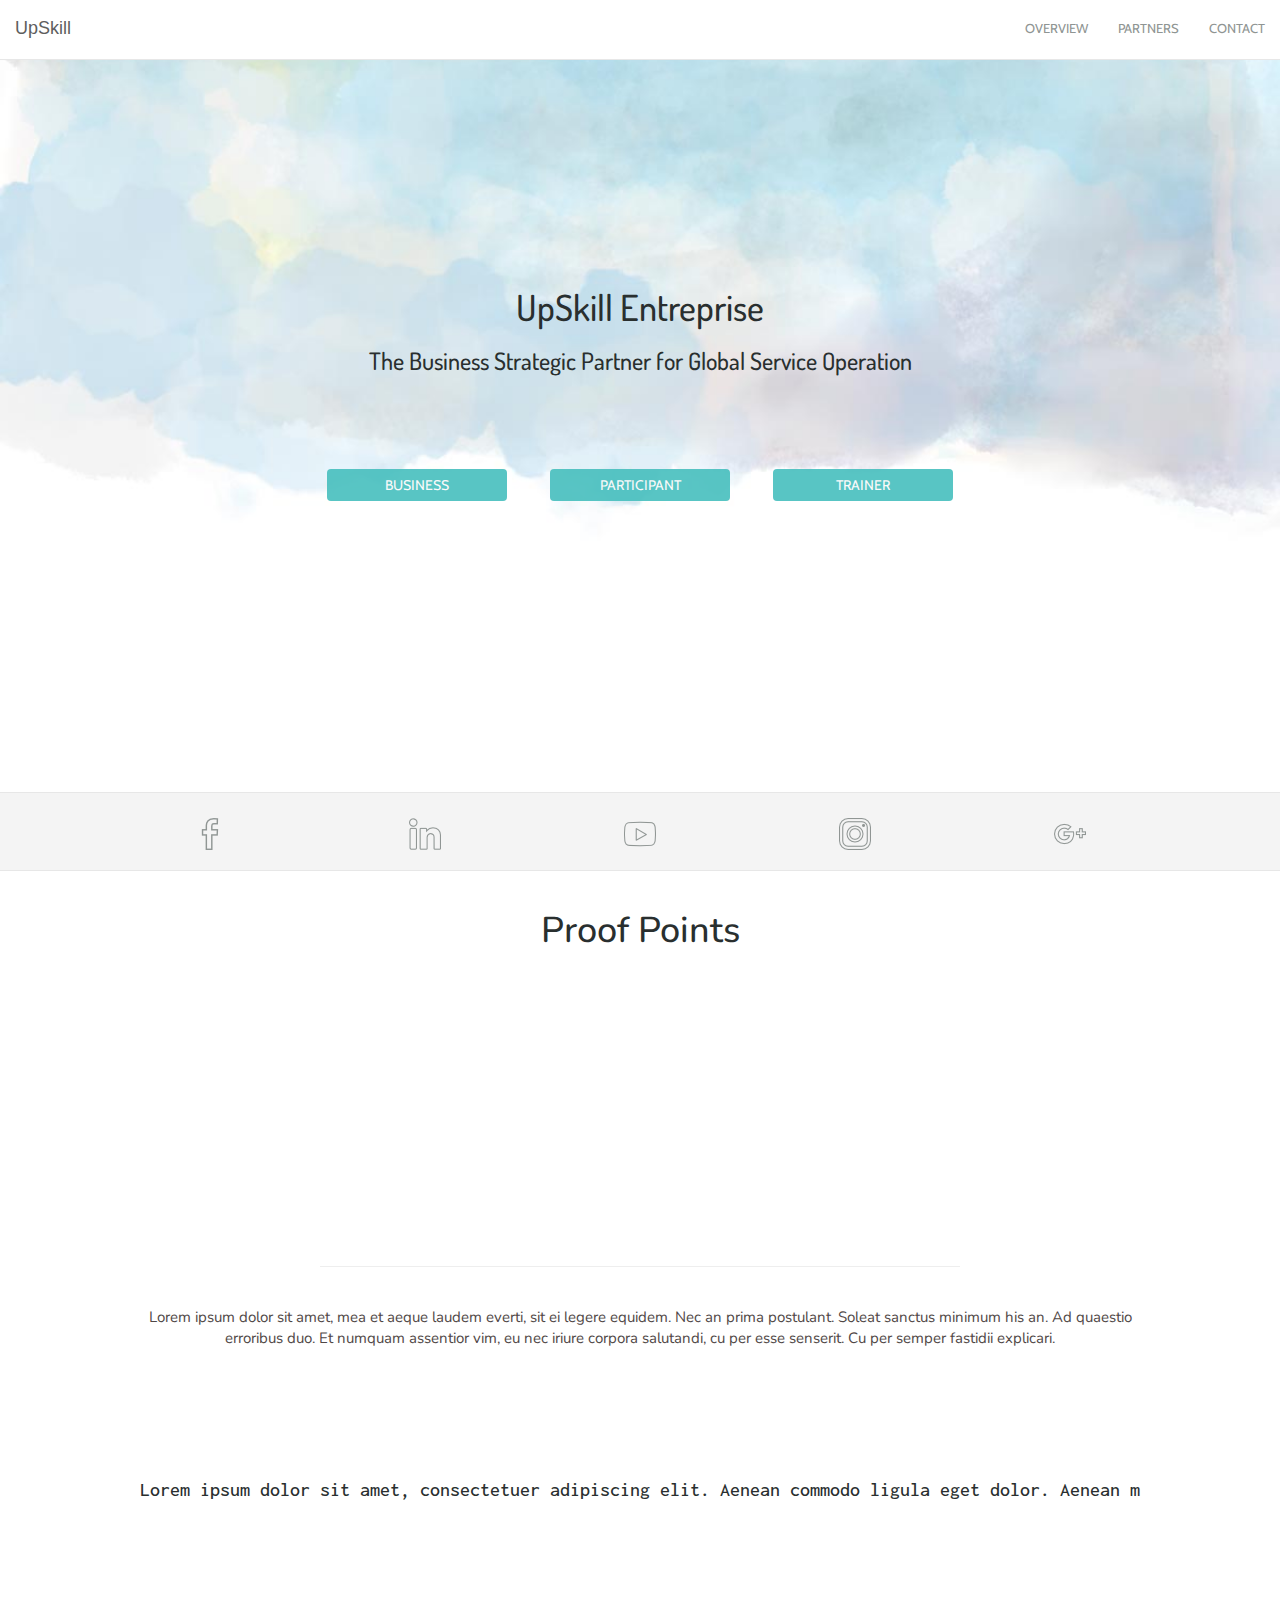
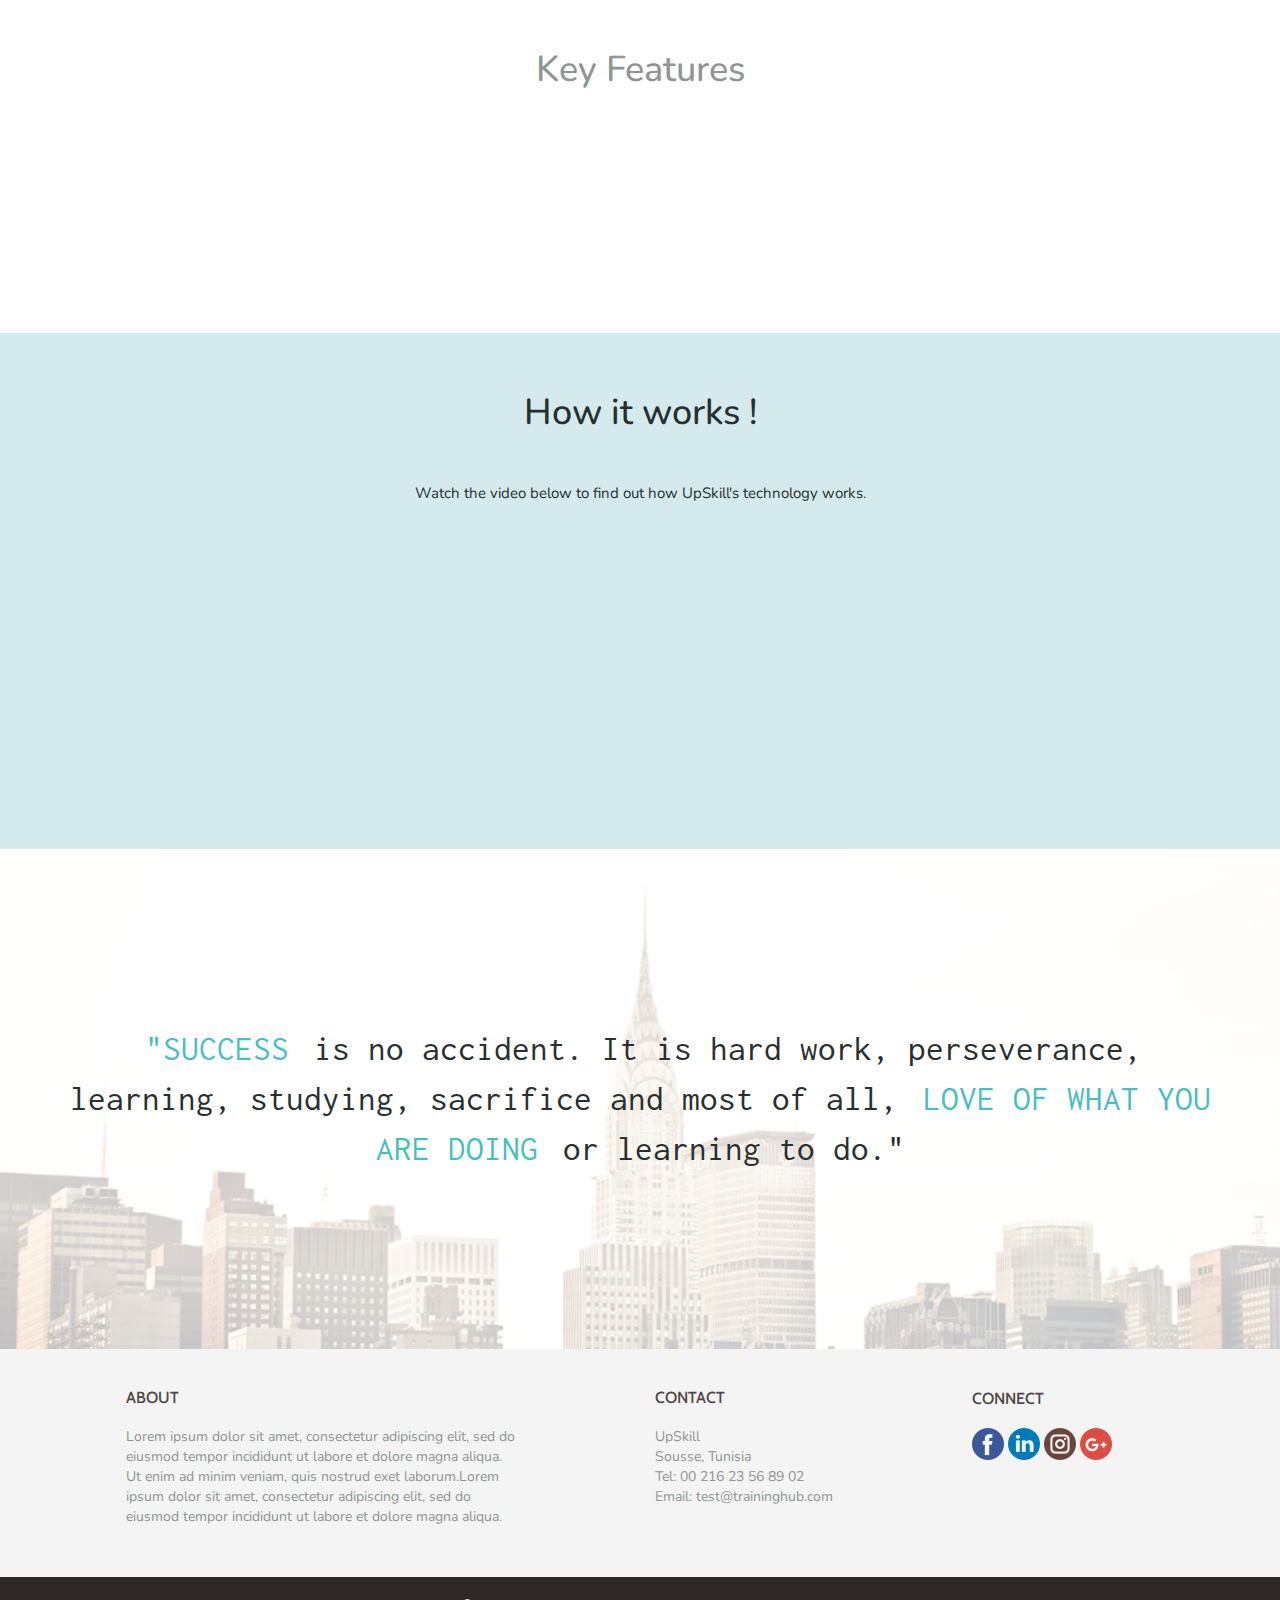
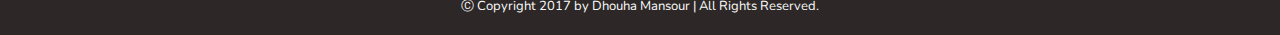
==== commit 9fd2c6d2: "Update index.html" ====
--- a/index.html
+++ b/index.html
@@ -158,7 +158,7 @@
     </footer>
 
     <section id="content_8" class="content">
-        <p>&#9400; Copyright 2017 by UpSkill | All Rights Reserved.</p>
+        <p>&#9400; Copyright 2017 by Dhouha Mansour | All Rights Reserved.</p>
     </section>
 
 <script type="text/javascript" src="js/script.js"></script>
